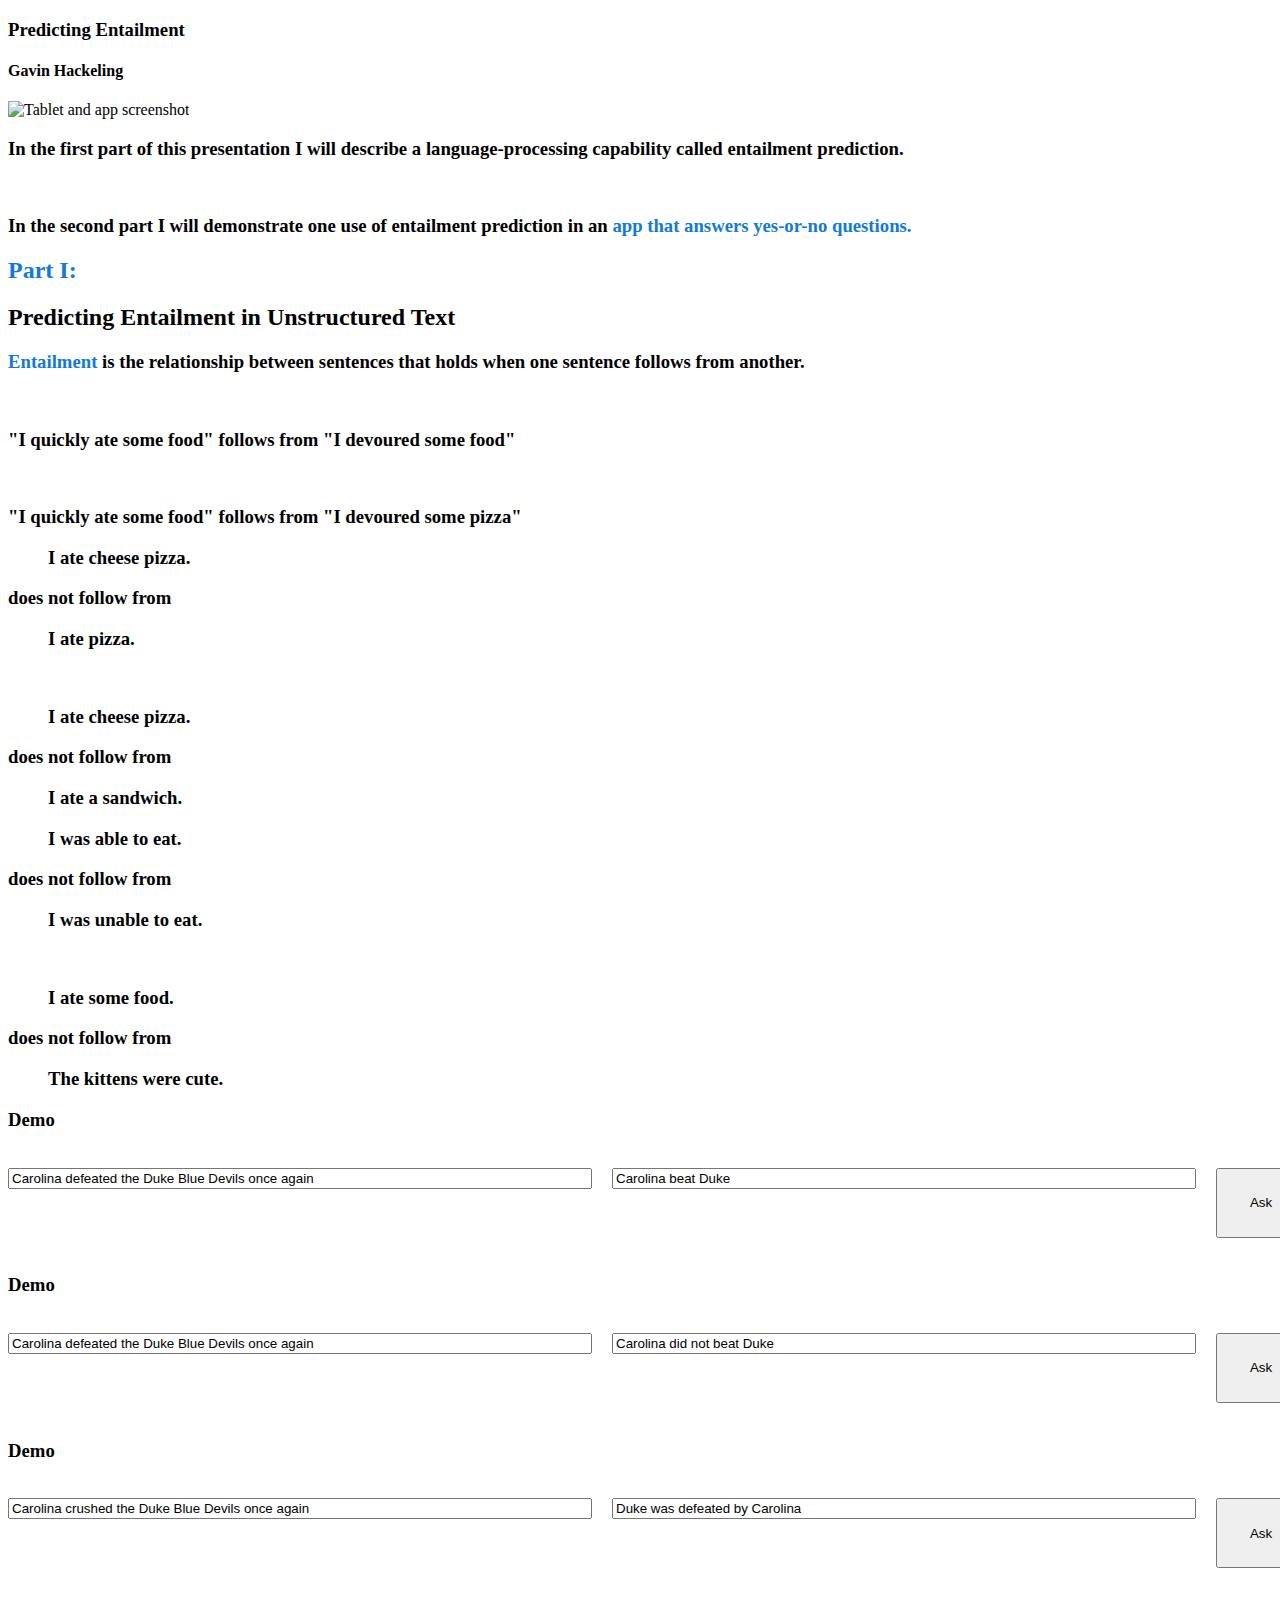
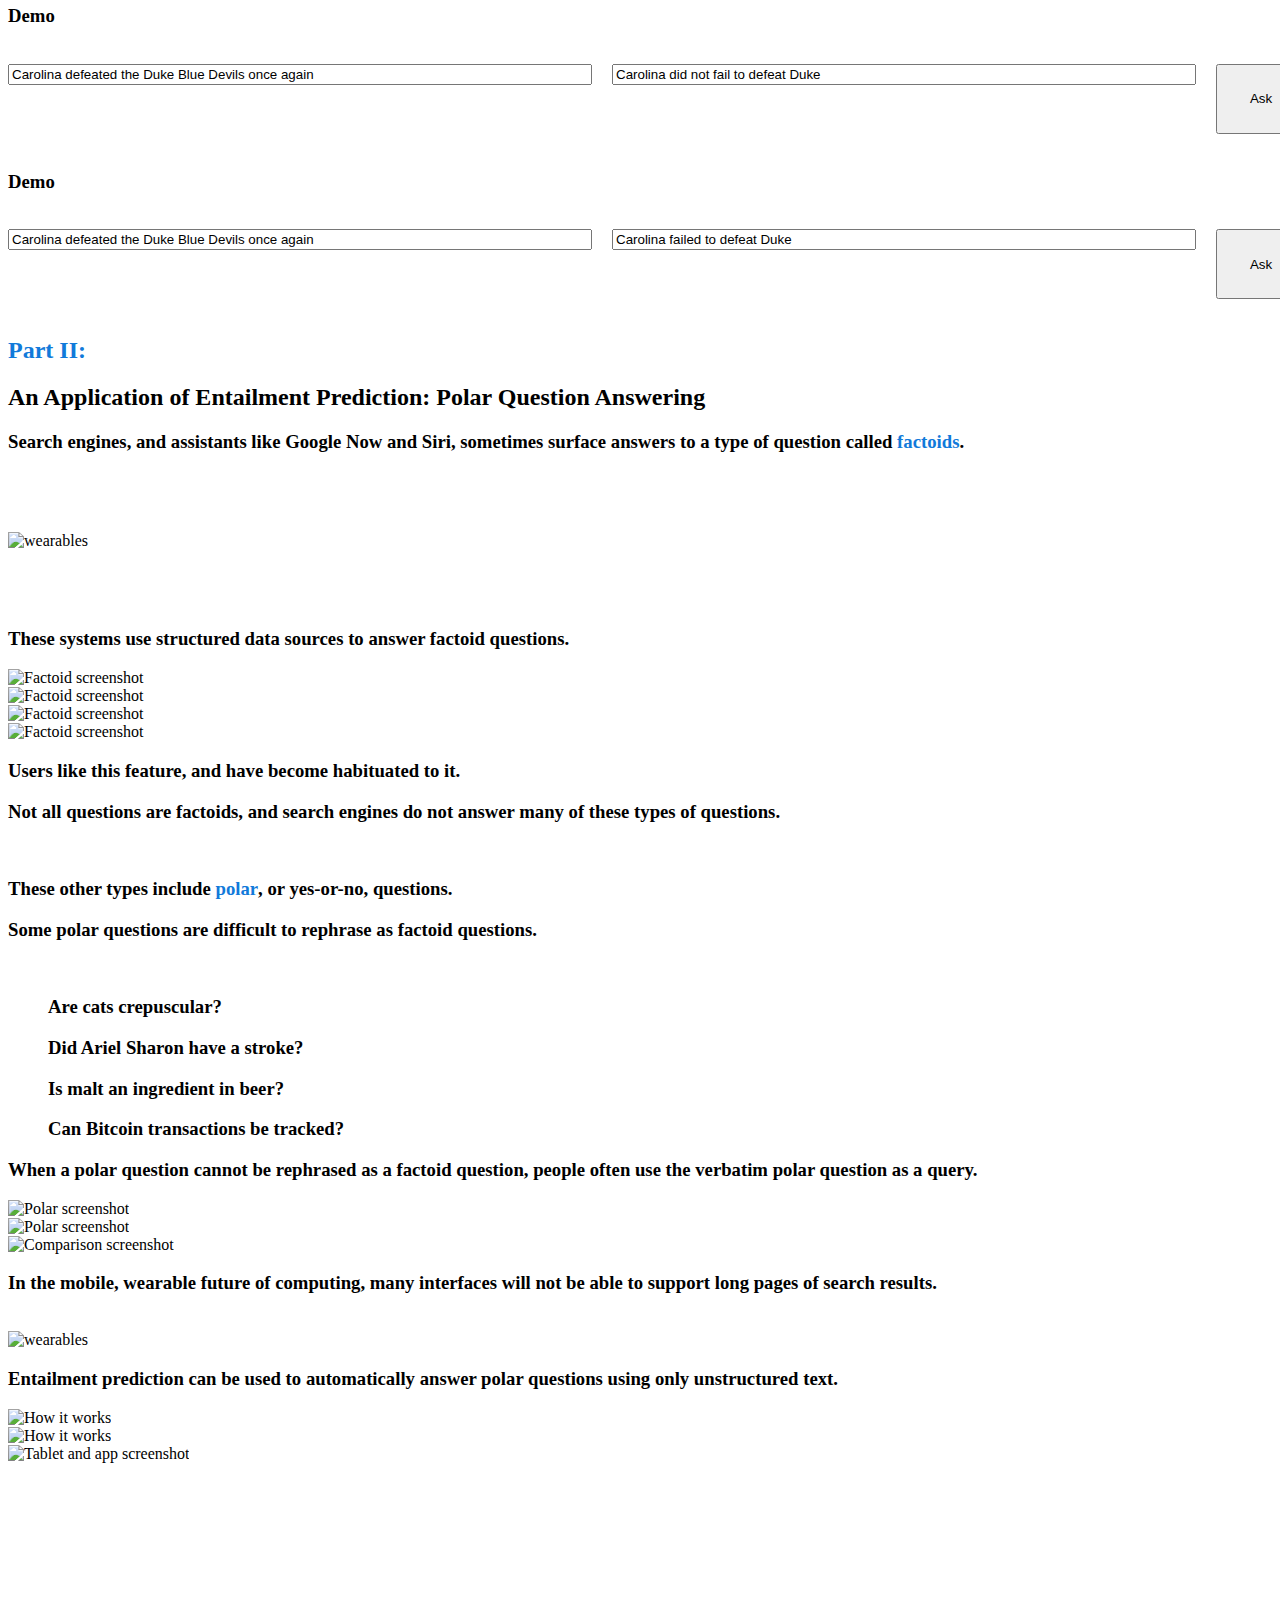
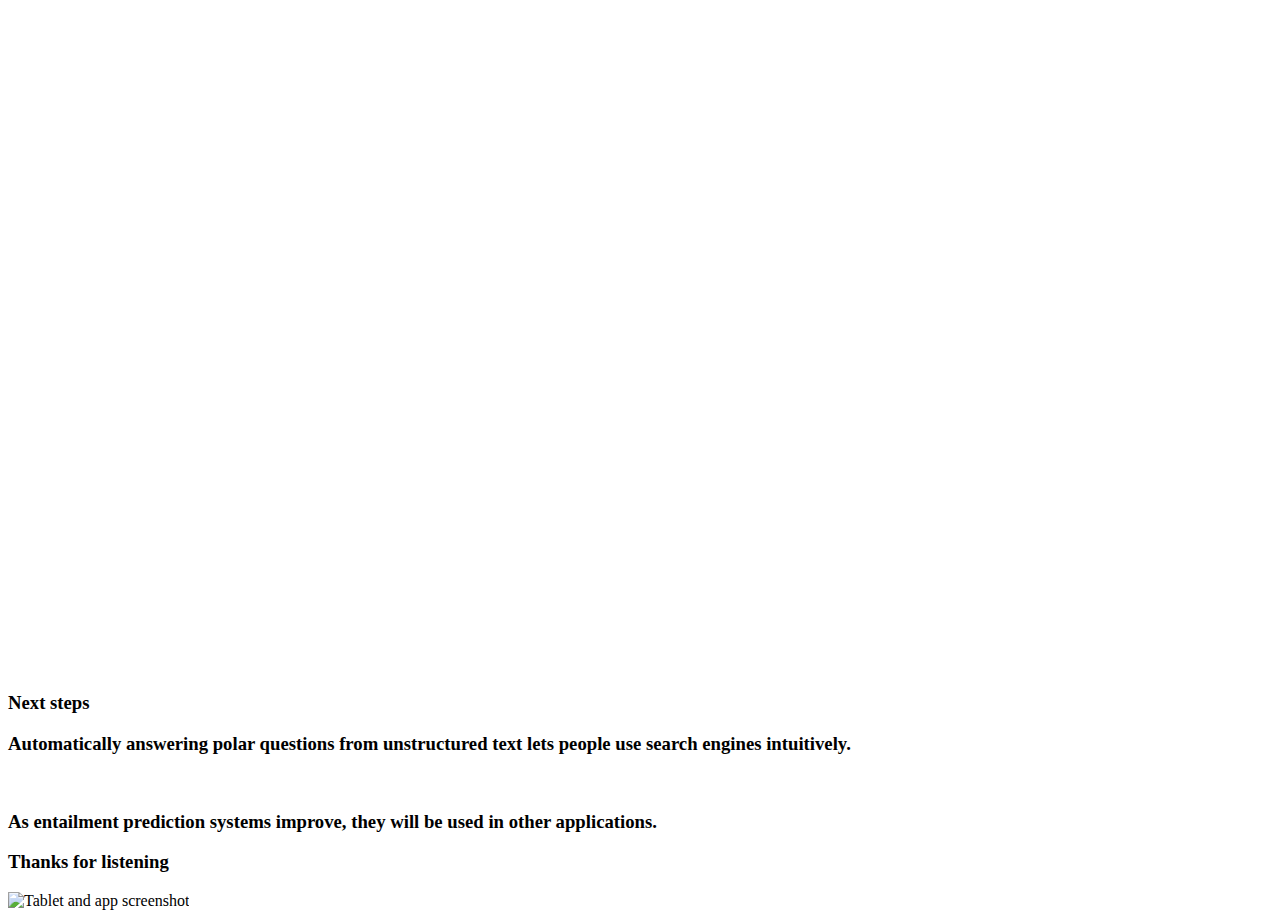
==== templates/index.html @ ad3566cf "f" ====
<!doctype html>
<html lang="en">

<head>
	<meta charset="utf-8">

	<title>Predicting Entailment | Gavin Hackeling</title>

	<meta name="description" content="A presentation on predicting entailment in unstructured text by Gavin Hackeling">
	<meta name="author" content="Gavin Hackeling">

	<meta name="apple-mobile-web-app-capable" content="yes" />
	<meta name="apple-mobile-web-app-status-bar-style" content="black-translucent" />

	<meta name="viewport" content="width=device-width, initial-scale=1.0, maximum-scale=1.0, user-scalable=no">

	<link rel="stylesheet" href="static/css/reveal.min.css">
	<link rel="stylesheet" href="static/css/theme/simple.css" id="theme">

	<!-- For syntax highlighting -->
	<link rel="stylesheet" href="static/lib/css/zenburn.css">

	<!-- If the query includes 'print-pdf', use the PDF print sheet -->
	<script>
	document.write( '<link rel="stylesheet" href="static/css/print/' + ( window.location.search.match( /print-pdf/gi ) ? 'pdf' : 'paper' ) + '.css" type="text/css" media="print">' );
	</script>

	<!--[if lt IE 9]>
	<script src="lib/js/html5shiv.js"></script>
	<![endif]-->

	<!-- Custom styles -->
	<link rel="stylesheet" href="static/css/gavin.css">
</head>

<body>
	<div class="reveal">
		<!-- Any section element inside of this container is displayed as a slide -->
		<div class="slides" style="width:1440px!important;height=840px;">

			<!-- 
			Elevator pitch
			motivation
		-->
		<section>
			<h3>
				Predicting Entailment
			</h3>
			<h4>Gavin Hackeling</h4>
			<img src="static/img/screen-dallas.png" alt="Tablet and app screenshot" height="800" width="500">
		</section>

		<!-- Contents -->
		<section>
			<h3 style="text-align:left;">In the first part of this presentation I will describe a <strong>language-processing capability</strong> called <strong>entailment prediction</strong>.</h3>
			<br />
			<h3 style="text-align:left;">
				In the second part I will demonstrate one use of entailment prediction in an <strong style="color:#117ada;">app that answers yes-or-no questions.</strong>
			</h3>
		</section>

		<!-- Part I -->
		<section>
			<h2 style="text-align:left;"><span style="color:#117ada;">Part I:</span></h2>
			<h2 style="text-align:left;">Predicting Entailment in Unstructured Text</h2>
		</section>

		<!-- What is entailment? -->
		<section>
			<h3><strong style="color:#117ada;">Entailment</strong> is the relationship between sentences that holds when <strong>one sentence follows from another.</strong></h3>
			<br>
			<h3><span class="bluetext">"I quickly ate some food"</span> follows from <span class="bluetext">"I devoured some food"</span></h3>
			<br>
			<h3><span class="bluetext">"I quickly ate some food"</span> follows from <span class="bluetext">"I devoured some pizza"</span></h3>
		</section>

		<!-- Examples of entailment -->
		<section>
			<h3><blockquote>I ate cheese pizza.</blockquote></h3>
			<h3>does <strong>not</strong> follow from</h3>
			<h3><blockquote>I ate pizza.</blockquote></h3>
			<br>
			<h3><blockquote>I ate cheese pizza.</blockquote></h3>
			<h3>does <strong>not</strong> follow from</h3>
			<h3><blockquote>I ate a sandwich.</blockquote></h3>
		</section>

		<!-- Examples of entailment -->
		<section>
			<h3><blockquote>I was able to eat.</blockquote></h3>
			<h3>does <strong>not</strong> follow from</h3>
			<h3><blockquote>I was unable to eat.</blockquote></h3>
			<br>
			<h3><blockquote>I ate some food.</blockquote></h3>
			<h3>does <strong>not</strong> follow from</h3>
			<h3><blockquote>The kittens were cute.</blockquote></h3>
		</section>


		<!-- Live API Demo 0 -->
		<section>
			<h3>Demo</h3>
			<br>
			<div class="cont" id="cont0" >
				<input id="p" style="width:40%; float:left; margin-right:20px;" type="text" name="p" value="Carolina defeated the Duke Blue Devils once again" />
				<input id="h" style="width:40%; float:left; margin-right:20px;" type="text" name="h" value="Carolina beat Duke" />
				<button class="ask" id="ask-cont0" style="height:70px; width:90px;">Ask</button>
				<button class="loading" id="loading-cont0" style="display:none; height:70px; width:90px;"><img src="static/img/loadinfo.net.gif" width="32" height="32"></button>
			</div>
			<br>
			<!--<div class="padding" id="padding-cont0" style="height:400px;"></div>-->
			<div class="api_response" id="api_response-cont0" style="background-color:#fff; padding:20px; display:none; box-shadow: 1px 1px 1px rgba(0, 0, 0, 0.25);;
			">
			<div class="response_entailment" id="response_entailment-cont0"></div>
			<br>
			<pre><code class="response_json" id="response_json-cont0"></code></pre>
			<br>
		</section>

		<!-- Live API Demo 1 -->
		<section>
			<h3>Demo</h3>
			<br>
			<div class="cont" id="cont1" >
				<input id="p" style="width:40%; float:left; margin-right:20px;" type="text" name="p" value="Carolina defeated the Duke Blue Devils once again" />
				<input id="h" style="width:40%; float:left; margin-right:20px;" type="text" name="h" value="Carolina did not beat Duke" />
				<button class="ask" id="ask-cont1" style="height:70px; width:90px;">Ask</button>
				<button class="loading" id="loading-cont1" style="display:none; height:70px; width:90px;"><img src="static/img/loadinfo.net.gif" width="32" height="32"></button>
			</div>
			<br>
			<!--<div class="padding" id="padding-cont1" style="height:400px;"></div>-->
			<div class="api_response" id="api_response-cont1" style="background-color:#fff; padding:20px; display:none; box-shadow: 1px 1px 1px rgba(0, 0, 0, 0.25);;
			">
			<div class="response_entailment" id="response_entailment-cont1"></div>
			<br>
			<pre><code class="response_json" id="response_json-cont1"></code></pre>
			<br>
		</section>

		<!-- Live API Demo 2 -->
		<section>
			<h3>Demo</h3>
			<br>
			<div class="cont" id="cont2" >
				<input id="p" style="width:40%; float:left; margin-right:20px;" type="text" name="p" value="Carolina crushed the Duke Blue Devils once again" />
				<input id="h" style="width:40%; float:left; margin-right:20px;" type="text" name="h" value="Duke was defeated by Carolina" />
				<button class="ask" id="ask-cont2" style="height:70px; width:90px;">Ask</button>
				<button class="loading" id="loading-cont2" style="display:none; height:70px; width:90px;"><img src="static/img/loadinfo.net.gif" width="32" height="32"></button>
			</div>
			<br>
			<!--<div class="padding" id="padding-cont2" style="height:400px;"></div>-->
			<div class="api_response" id="api_response-cont2" style="background-color:#fff; padding:20px; display:none; box-shadow: 1px 1px 1px rgba(0, 0, 0, 0.25);;
			">
			<div class="response_entailment" id="response_entailment-cont2"></div>
			<br>
			<pre><code class="response_json" id="response_json-cont2"></code></pre>
			<br>
		</section>

		<!-- Live API Demo 3 -->
		<section>
			<h3>Demo</h3>
			<br>
			<div class="cont" id="cont3" >
				<input id="p" style="width:40%; float:left; margin-right:20px;" type="text" name="p" value="Carolina defeated the Duke Blue Devils once again" />
				<input id="h" style="width:40%; float:left; margin-right:20px;" type="text" name="h" value="Carolina did not fail to defeat Duke" />
				<button class="ask" id="ask-cont3" style="height:70px; width:90px;">Ask</button>
				<button class="loading" id="loading-cont3" style="display:none; height:70px; width:90px;"><img src="static/img/loadinfo.net.gif" width="32" height="32"></button>
			</div>
			<br>
			<!--<div class="padding" id="padding-cont3" style="height:400px;"></div>-->
			<div class="api_response" id="api_response-cont3" style="background-color:#fff; padding:20px; display:none; box-shadow: 1px 1px 1px rgba(0, 0, 0, 0.25);;
			">
			<div class="response_entailment" id="response_entailment-cont3"></div>
			<br>
			<pre><code class="response_json" id="response_json-cont3"></code></pre>
			<br>
		</section>

		<!-- Live API Demo 4 -->
		<section>
			<h3>Demo</h3>
			<br>
			<div class="cont" id="cont4" >
				<input id="p" style="width:40%; float:left; margin-right:20px;" type="text" name="p" value="Carolina defeated the Duke Blue Devils once again" />
				<input id="h" style="width:40%; float:left; margin-right:20px;" type="text" name="h" value="Carolina failed to defeat Duke" />
				<button class="ask" id="ask-cont4" style="height:70px; width:90px;">Ask</button>
				<button class="loading" id="loading-cont4" style="display:none; height:70px; width:90px;"><img src="static/img/loadinfo.net.gif" width="32" height="32"></button>
			</div>
			<br>
			<!--<div class="padding" id="padding-cont4" style="height:400px;"></div>-->
			<div class="api_response" id="api_response-cont4" style="background-color:#fff; padding:20px; display:none; box-shadow: 1px 1px 1px rgba(0, 0, 0, 0.25);;
			">
			<div class="response_entailment" id="response_entailment-cont4"></div>
			<br>
			<pre><code class="response_json" id="response_json-cont4"></code></pre>
			<br>
		</section>


		<!-- Part II -->
		<section>
			<h2 style="text-align:left;"><span style="color:#117ada;">Part II:</span></h2>
			<h2 style="text-align:left;">An Application of Entailment Prediction: Polar Question Answering</h2>
		</section>

	<section>
		<h3>Search engines, and assistants like Google Now and Siri, sometimes surface answers to a type of question called <strong style="color:#117ada;">factoids</strong>.</h3>
		<img src="static/img/assistants.png" alt="wearables" height="133" width="607" style="margin:60px 0;">
		<h3>These systems use <strong>structured data sources</strong> to answer factoid questions.</h3>
	</section>

	<!-- ZOOM IN TO ALL SCREENSHOTS -->
	<!-- Factoid example screenshots -->
	<!-- How long is the Brooklyn Bridge? Google screenshot -->
	<section class="presentimg">
		<img src="static/img/g_f_brooklyn-z.jpg" alt="Factoid screenshot" height="838" width="1433">
	</section>
	<section class="presentimg">
		<img src="static/img/b_f_uk-z.jpg" alt="Factoid screenshot" height="838" width="1433">
	</section>
	<section class="presentimg">
		<img src="static/img/w_f_declaration-z.jpg" alt="Factoid screenshot" height="838" width="1433">
	</section>
	<!-- replace with screenshot in phone -->
	<section class="presentimg">
		<img src="static/img/gn_f_jakarta.png" alt="Factoid screenshot" height="1280" width="720">
	</section>

	<!-- Users like this feature, and have become habituated to it. GIVE JUSTIFICATION, STATISTICS, etc --> 
	<section>
		<h3>Users like this feature, and have become habituated to it.</h3>
	</section>

		<!-- Not all questions are factoids, and search engines do not answer many of these types of questions.
		These other types include polar, or yes-or-no, questions.
	-->
	<section>
		<h3>Not all questions are factoids, and search engines do not answer many of these types of questions.</h3>
		<br>
		<h3>These other types include <strong style="color:#117ada;">polar</strong>, or yes-or-no, questions.</h3>
	</section>

	<!-- Some polar questions are difficult to rephrase as factoid questions. -->
	<section>
		<h3>Some polar questions are difficult to rephrase as factoid questions.</h3>
		<div>
			<br>
			<h3><blockquote>Are cats crepuscular?</blockquote></h3>
			<h3><blockquote>Did Ariel Sharon have a stroke?</blockquote></h3>
			<h3><blockquote>Is malt an ingredient in beer?</blockquote></h3>
			<h3><blockquote>Can Bitcoin transactions be tracked?</blockquote></h3>
		</div>
	</section>

		<!-- 
		In my tests, users often attempted to rephrase polar questions as factoid questions.
		When the polar question could not be rephrased, they used the polar question verbatim as their search query.
	-->
	<section>
		<h3>When a polar question cannot be rephrased as a factoid question, people often use the <strong>verbatim</strong> polar question as a query.</h3>
	</section>

	<!-- Google Search does not -->
	<section class="presentimg">
		<img src="static/img/g_p_moons-z.jpg" alt="Polar screenshot" height="838" width="1433">
	</section>
	<!-- Wolfram Alpha does not -->
	<section class="presentimg">
		<img src="static/img/w_p_whig-z.jpg" alt="Polar screenshot" height="838" width="1433">
	</section>
	<!-- Google Now can. Way to fucking steal my thunder, Google -->
	<section class="presentimg">
		<img src="static/img/comparison.png" alt="Comparison screenshot" height="960" width="1220">
	</section>
	<!--
	REPLACE THIS IMAGE WITH A DIFFERENT
	POLAR QUESTION FROM BING
	<section class="presentimg">
		<img src="static/img/b_p_fiber.jpg" alt="Factoid screenshot" height="838" width="1433">
	</section>
-->
		<!--
			<section>
				ADD POSITIVE/YES EXAMPLES
			</section>
		-->

		<!-- 
		In the mobile, wearable future of computing, many interfaces will not be to support long pages of search results.
		Search engines were designed for desktop and notebook computers.
		You won't be able to navigate pages of search results using a tiny screen on your wrist or above your eye.
		Users want services that answer their questions with as little work as possible.
	-->
	<section>
		<h3>In the mobile, wearable future of computing, many interfaces will not be able to support long pages of search results.</h3>
		<br>
		<img src="static/img/wearables.jpg" alt="wearables" height="453" width="1433">
	</section>

		<!-- 
		Entailment prediction can be used to automatically answer polar questions using only unstructured text.
	-->
	<section>
		<h3>Entailment prediction can be used to automatically answer polar questions using only unstructured text.</h3>
	</section>

		<!-- 
		Given a query, the system retrieves relevant documents from the web that might provide evidence for an answer.
		It predicts whether or not each document entails the query.
		It uses these predictions to form an answer and justification.
	-->
	<section class="presentimg">
		<img src="static/img/how-it-works-1.png" alt="How it works" height="754" width="1290">
	</section>

		<!-- 
		For example, if I ask "was Millard Fillmore the last Whig president?",
		it might retrieve documents like
		"Millard Fillmore was the last president who was neither a Democrat nor a Republican,"
		"Millard Fillmore was the 13th president",
		and "Millard Fillmore was the 13th president and the final Whig president."
		The first and second documents are relevant, but neither entail nor contradict the question.
		The third document, however, entails the question.
		Based on this evidence, the system should return something like
		"Yes, because Millard Fillmore was the 13th president and the final Whig president."
	-->
	<section class="presentimg">
		<img src="static/img/how-it-works-2.png" alt="How it works" height="754" width="1290">
	</section>

		<!-- 
		Users interact with the app using speech.
		You first address the device by its name, which in this case is tablet, as you would a person.
		The device acknowledges you, and you proceed to ask your question.
		It speaks its answer.

		I use Android's speech recognition service.
		As good as it is, it does not work well in big rooms, and my device has a poor mic, so I have recorded a demo.
	-->
	<section class="presentimg">
		<img src="static/img/screen-dallas.png" alt="Tablet and app screenshot" height="800" width="500">
	</section>


		<!-- 
		Let's take a look at the app in action.
	-->
	<section class="presentimg">
		<iframe src="http://player.vimeo.com/video/64749911?title=0&amp;byline=0&amp;portrait=0&amp;color=cccccc" width="1433" height="807" frameborder="0" webkitAllowFullScreen mozallowfullscreen allowFullScreen></iframe>

	</section>

	<!-- 
		Next Steps
	-->
	<section>
		<h3>Next steps</h3>
	</section>

	<!-- 
		Conclusion
		Automatically answering polar questions from unstructured text lets people use search engines intuitively; 
		it solves a problem that will be exacerbated as mobile and wearable interfaces become more prevalent.
		As entailment prediction systems improve, the will be used in other applications, like detecting paraphrases, measuring the similarity of documents, and summarizing specific topics or arguments within documents.
	-->
	<section>
		<h3>
			Automatically answering polar questions from unstructured text lets people use search engines intuitively.
		</h3>
		<br>
		<h3>
			As entailment prediction systems improve, they will be used in other applications.
		</h3>
	</section>

	<!-- 
	Thanks for listening
-->
<section>
	<h3>Thanks for listening</h3>
	<img src="static/img/screen-dallas.png" alt="Tablet and app screenshot" height="800" width="500">
</section>
</div>


</div>

<script src="static/lib/js/head.min.js"></script>
<script src="static/js/reveal.min.js"></script>

<script>
	// Full list of configuration options available here:
	// https://github.com/hakimel/reveal.js#configuration
	Reveal.initialize({
		controls: true,
		progress: true,
		history: true,
		center: true,

		theme: Reveal.getQueryHash().theme, // available themes are in /css/theme
		transition: Reveal.getQueryHash().transition || 'default', // default/cube/page/concave/zoom/linear/fade/none

		// Optional libraries used to extend on reveal.js
		dependencies: [
		{ src: 'lib/js/classList.js', condition: function() { return !document.body.classList; } },
		{ src: 'plugin/markdown/showdown.js', condition: function() { return !!document.querySelector( '[data-markdown]' ); } },
		{ src: 'plugin/markdown/markdown.js', condition: function() { return !!document.querySelector( '[data-markdown]' ); } },
		{ src: 'plugin/highlight/highlight.js', async: true, callback: function() { hljs.initHighlightingOnLoad(); } },
		{ src: 'plugin/zoom-js/zoom.js', async: true, condition: function() { return !!document.body.classList; } },
		{ src: 'plugin/notes/notes.js', async: true, condition: function() { return !!document.body.classList; } }
			// { src: 'plugin/search/search.js', async: true, condition: function() { return !!document.body.classList; } }
			// { src: 'plugin/remotes/remotes.js', async: true, condition: function() { return !!document.body.classList; } }
			]
		});
</script>

<script type="text/javascript" src="http://ajax.googleapis.com/ajax/libs/jquery/1.7/jquery.min.js"></script>

<script type="text/javascript">
jQuery(document).ready(function($){
	$(function(){
		$('.ask').click(function() {
			var current = $(this).parent().attr('id');

			var d = {
				p: $(this).parent().find('#p').attr('value'),
				h: $(this).parent().find('#h').attr('value'),
				w: 'default'
			};

			// Set the containers' visibility
			$('#ask'+'-'+current).css("display", "none");
			$('#loading'+'-'+current).css("display", "block");
			// $('#padding'+'-'+current).css("display", "none");
			$('#api_response'+'-'+current).css("display", "none");

			texts = $.param(d);

			$.ajax({
				type: "GET",
				dataType: "json",
				contentType: "application/json;charset=utf-8",
				url: "e",
				data: texts,
				timeout: 60000,
				error: function(request,error) {
					console.log('error');
					console.log(url);
				},
				success: function(data) {
					$('#ask'+'-'+current).css("display", "block");
					$('#loading'+'-'+current).css("display", "none");
					$('#api_response'+'-'+current).css("display", "block");
					var $response = $(data);
					$response = $response[0];
					console.log($response);
					$entailment = $response['entailment']
					$entailment_code = $response['entailment_code']
					$('#response_json'+'-'+current).text(JSON.stringify($response, null, 4));
					$('#response_entailment'+'-'+current).text('Entailed: ' + $entailment);
					$('#response_entailment_code'+'-'+current).text('Entailment code: ' + $entailment_code);
				}
			});	
			
		});
});
});
</script>

</body>
</html>
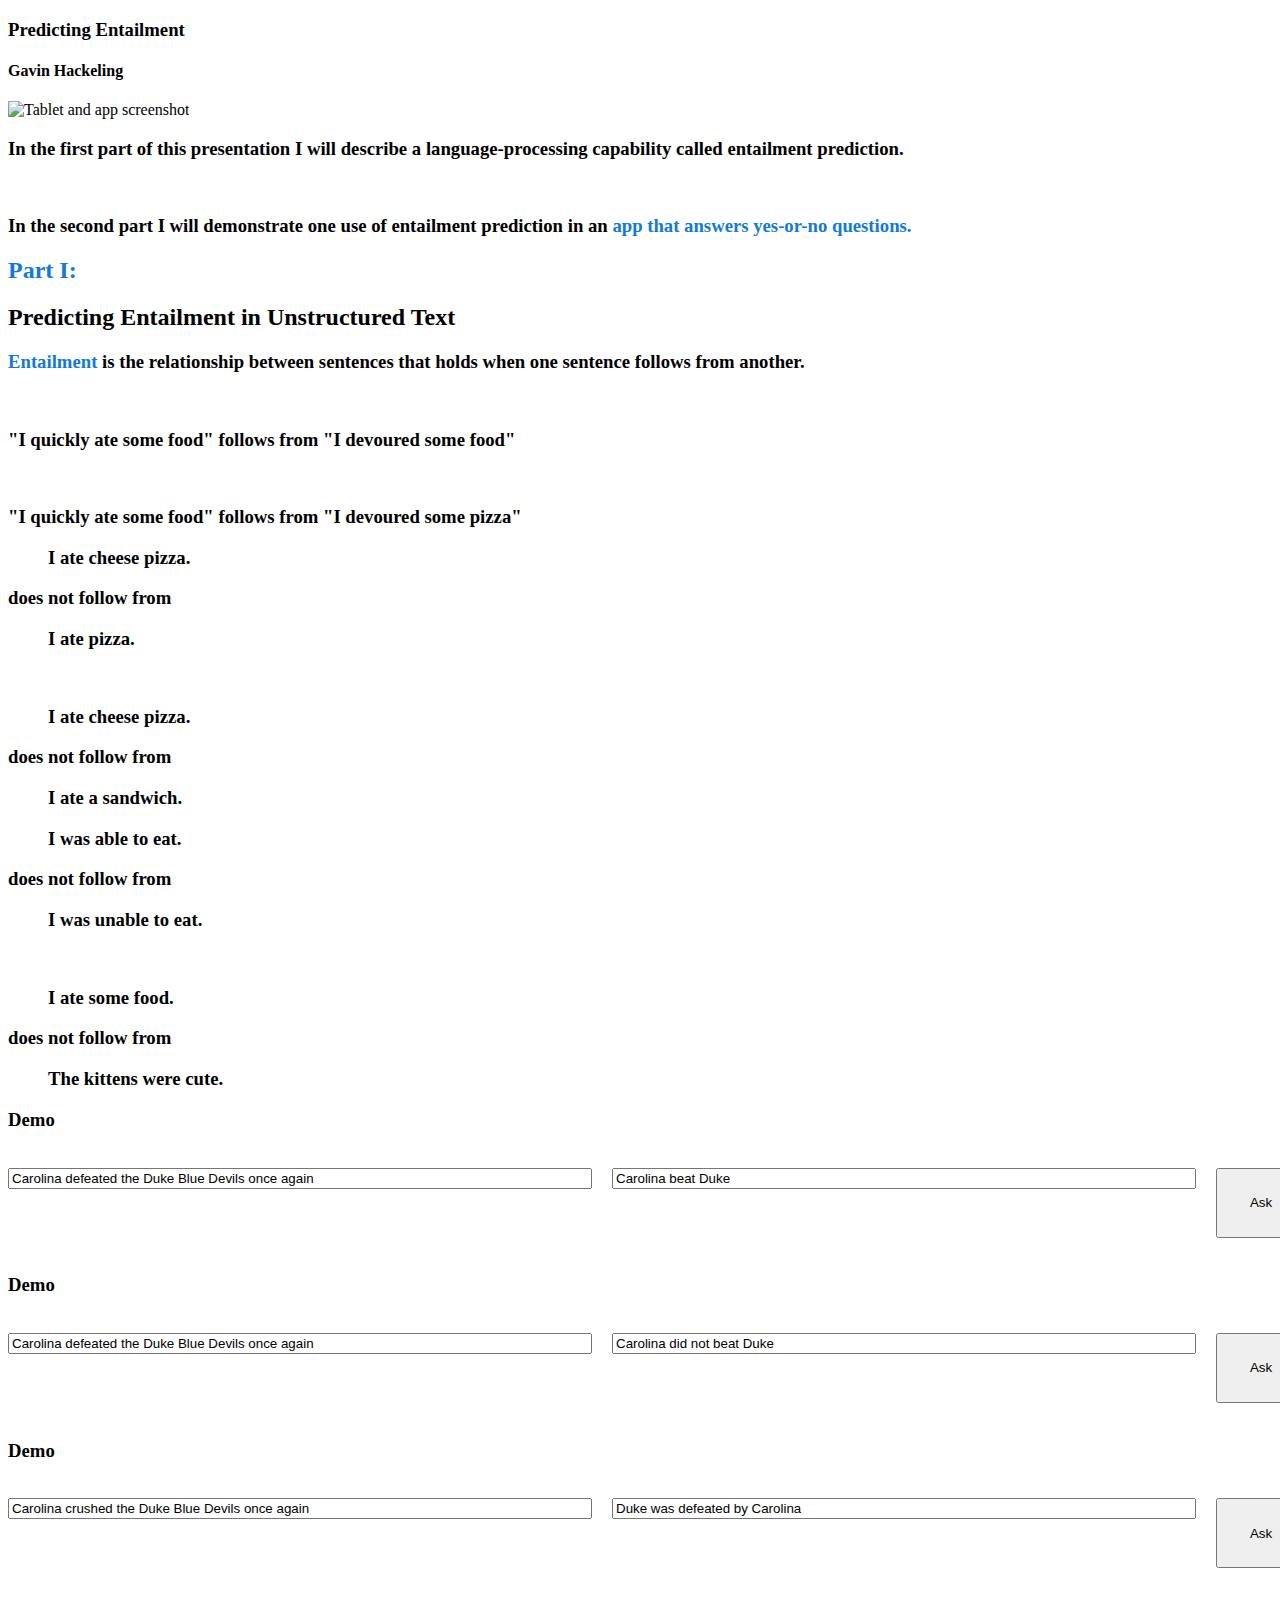
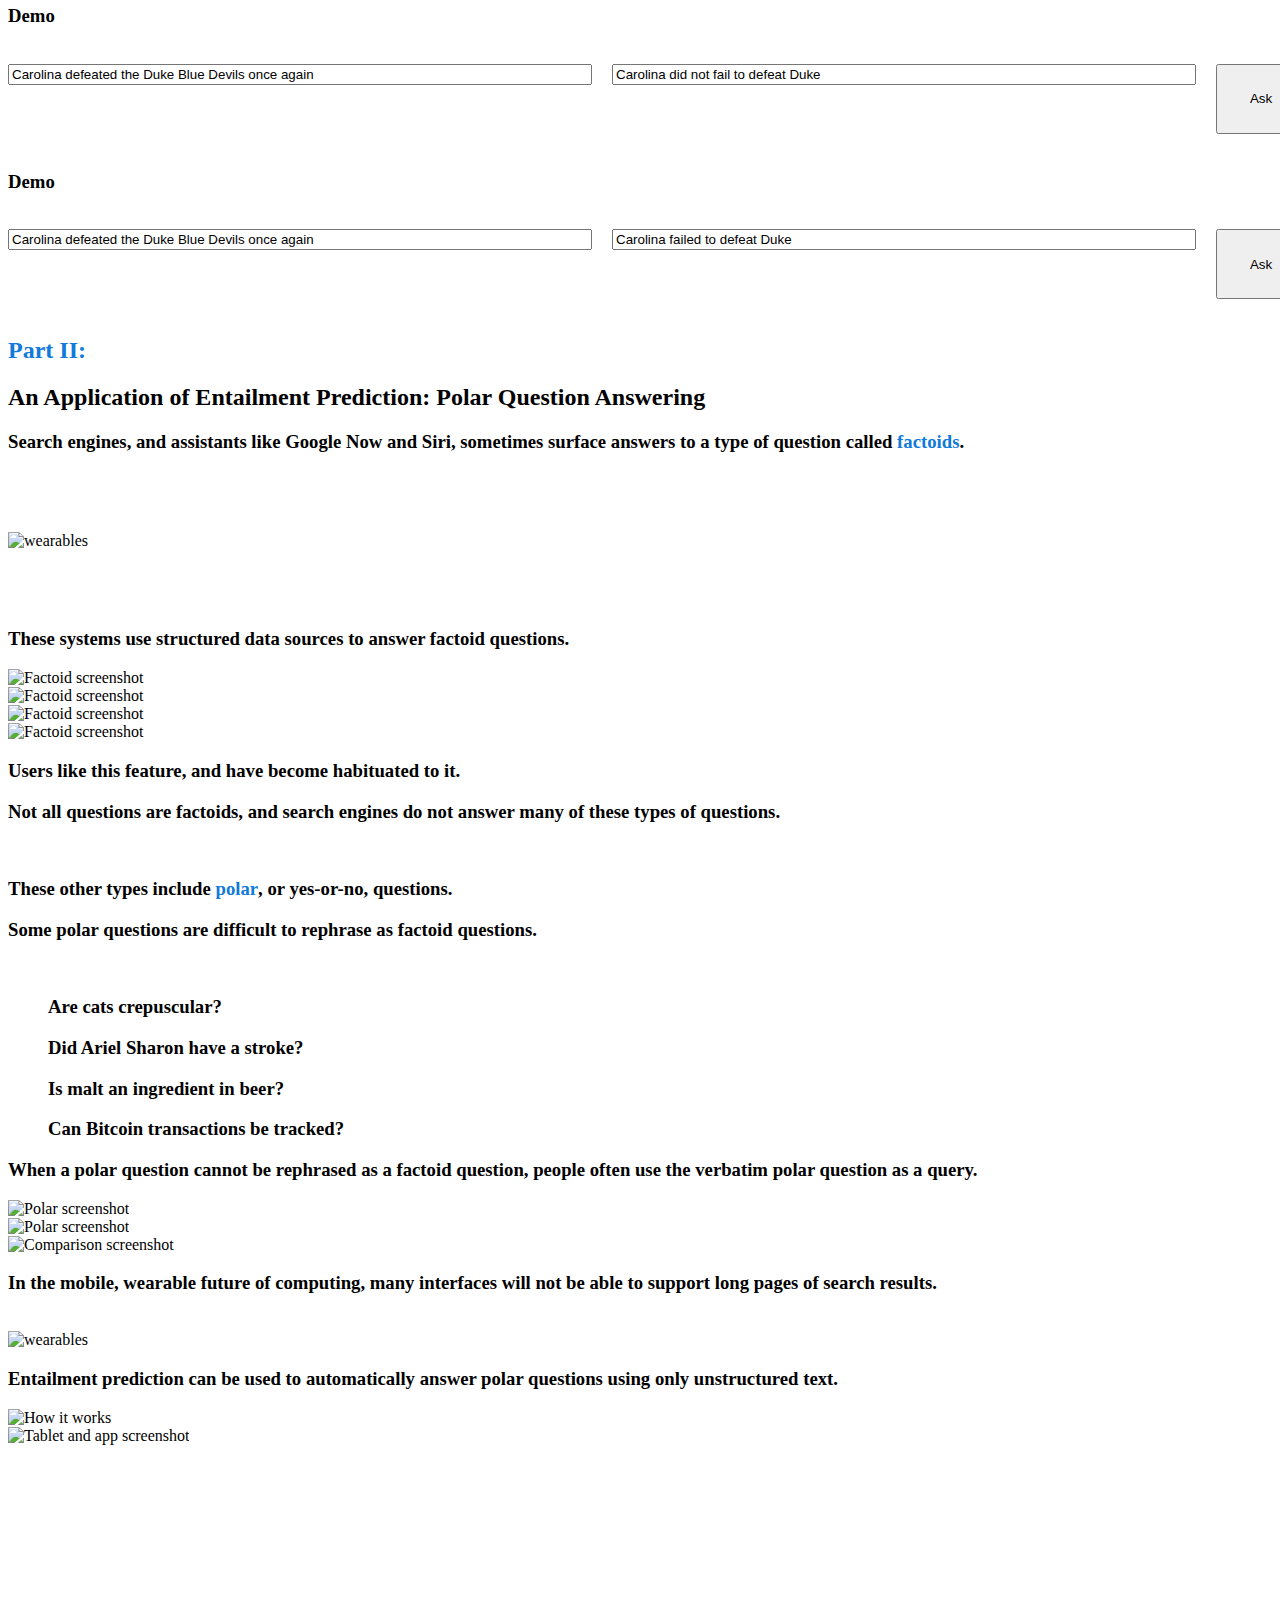
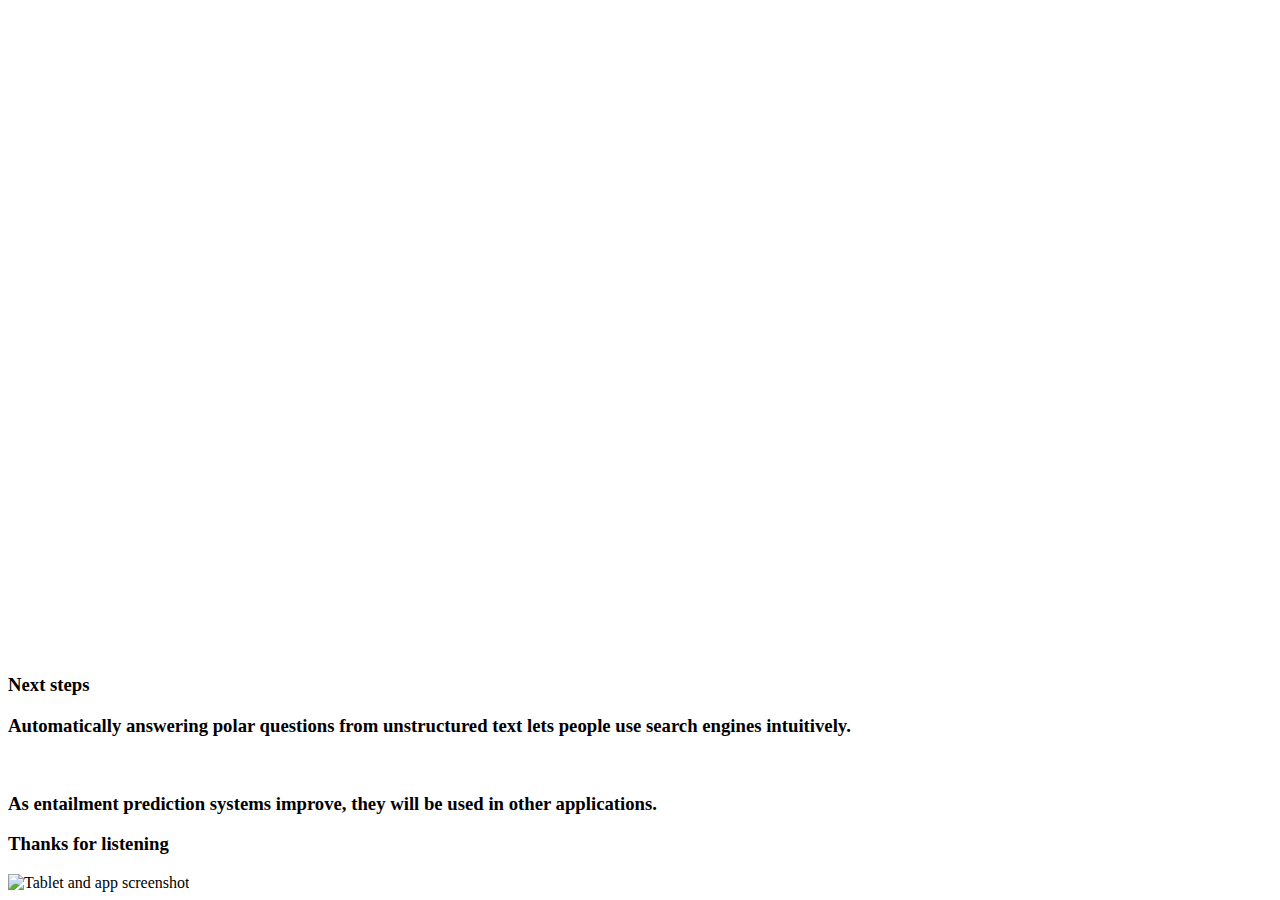
==== commit 749c3e23: "f" ====
--- a/templates/index.html
+++ b/templates/index.html
@@ -310,9 +310,9 @@
 		It predicts whether or not each document entails the query.
 		It uses these predictions to form an answer and justification.
 	-->
-	<section class="presentimg">
+	<!--<section class="presentimg">
 		<img src="static/img/how-it-works-1.png" alt="How it works" height="754" width="1290">
-	</section>
+	</section>-->
 
 		<!-- 
 		For example, if I ask "was Millard Fillmore the last Whig president?",
